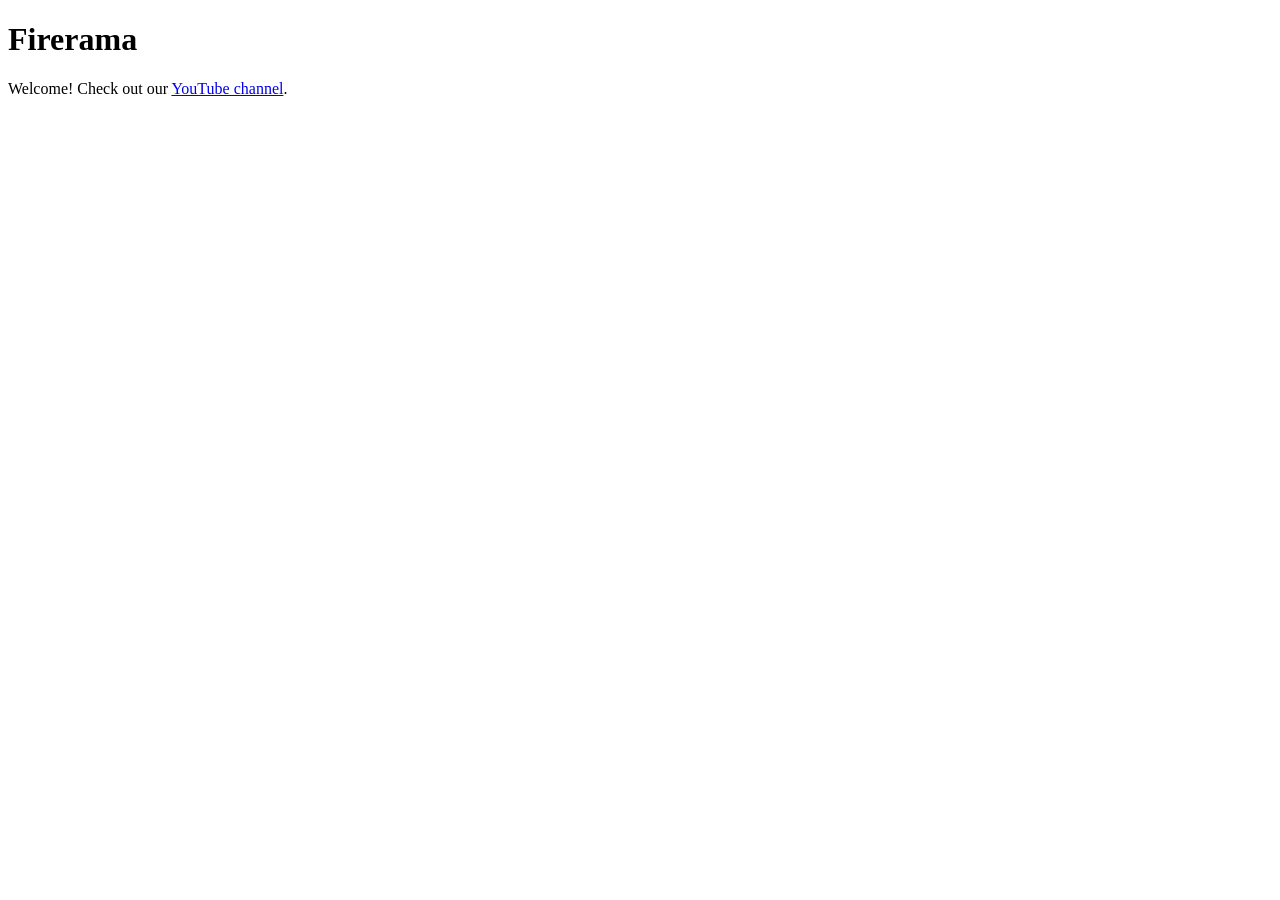
==== index.html @ be1154ab "Create index.html" ====
<!doctype html>
<html lang="en">
<head>
  <meta charset="utf-8">
  <meta name="viewport" content="width=device-width, initial-scale=1">
  <title>Firerama</title>
</head>
<body>
  <h1>Firerama</h1>
  <p>Welcome! Check out our <a href="https://www.youtube.com/@Firerama">YouTube channel</a>.</p>
</body>
</html>
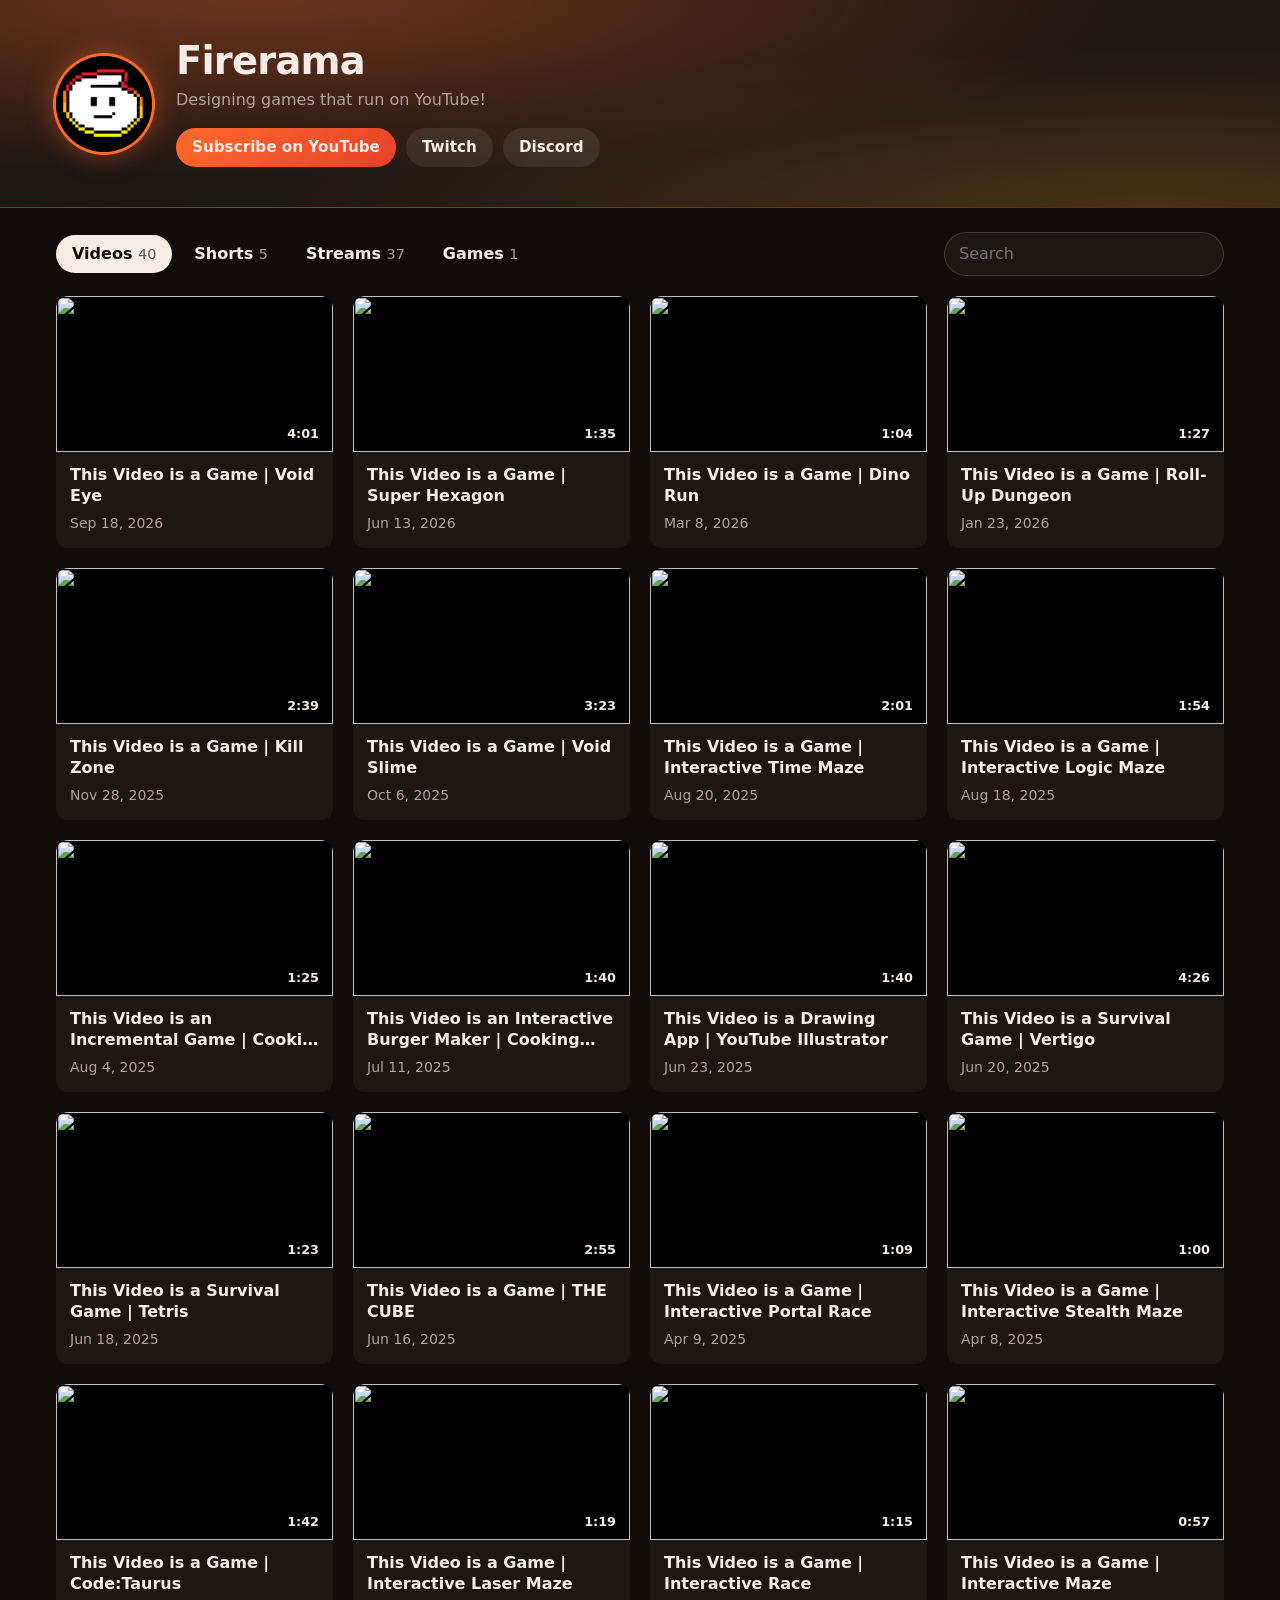
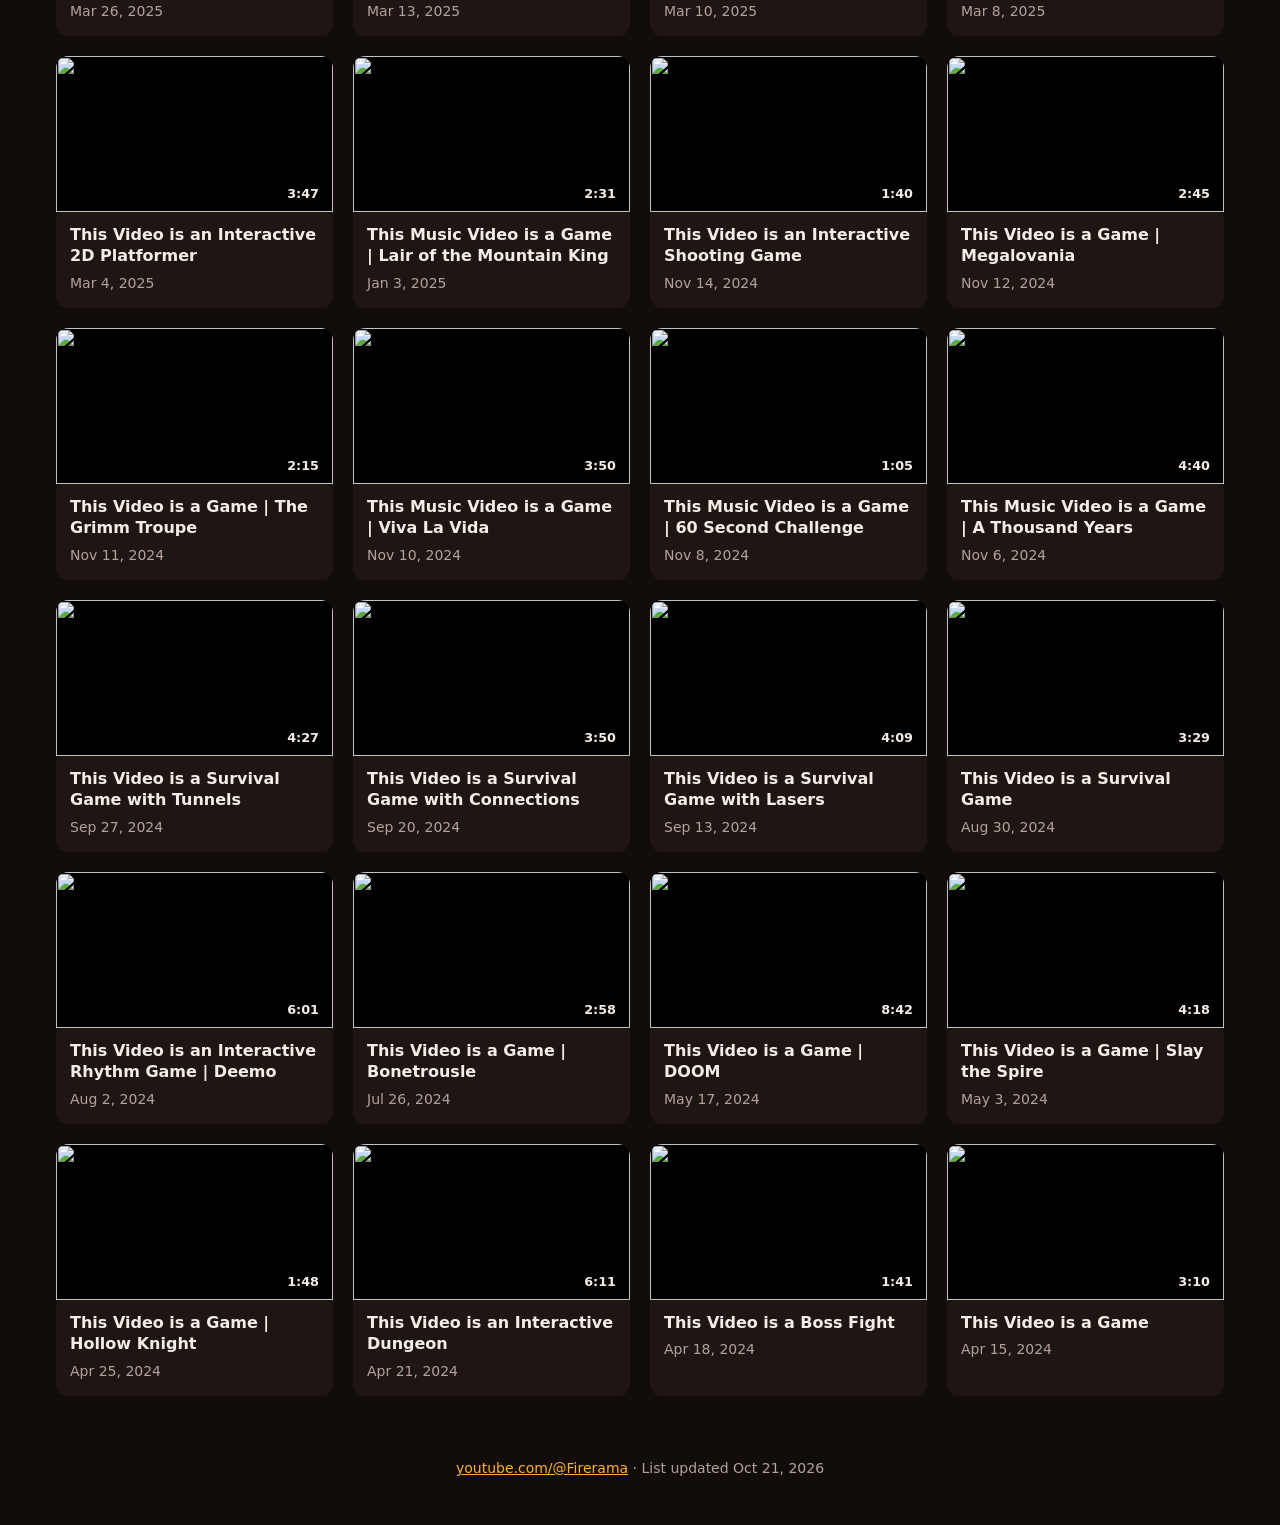
==== commit 680d3196: "Add channel video showcase and Ender Quest - Video grid with Videos, Shorts and Streams tabs, built " ====
--- a/index.html
+++ b/index.html
@@ -4,9 +4,54 @@
   <meta charset="utf-8">
   <meta name="viewport" content="width=device-width, initial-scale=1">
   <title>Firerama</title>
+  <meta name="description" content="Firerama designs games you play right inside YouTube. Watch every video and stream here.">
+  <meta property="og:title" content="Firerama">
+  <meta property="og:description" content="Games that run on YouTube. Watch every video and stream.">
+  <meta name="theme-color" content="#120d0b">
+  <link rel="stylesheet" href="style.css">
 </head>
 <body>
-  <h1>Firerama</h1>
-  <p>Welcome! Check out our <a href="https://www.youtube.com/@Firerama">YouTube channel</a>.</p>
+  <header class="channel">
+    <div class="channel-inner">
+      <img class="avatar" id="avatar" src="" alt="" width="96" height="96" hidden>
+      <div class="channel-text">
+        <h1>Firerama</h1>
+        <p class="tagline">Designing games that run on YouTube!</p>
+        <div class="links">
+          <a class="btn btn-sub" href="https://www.youtube.com/@Firerama?sub_confirmation=1" target="_blank" rel="noopener">Subscribe on YouTube</a>
+          <a class="btn" href="https://www.twitch.tv/fireramalive" target="_blank" rel="noopener">Twitch</a>
+          <a class="btn" href="https://discord.gg/9KY5eY7XPu" target="_blank" rel="noopener">Discord</a>
+        </div>
+      </div>
+    </div>
+  </header>
+
+  <main>
+    <div class="toolbar">
+      <nav class="tabs" aria-label="Video type">
+        <a class="tab" href="#videos" data-type="video">Videos <span class="count"></span></a>
+        <a class="tab" href="#shorts" data-type="short">Shorts <span class="count"></span></a>
+        <a class="tab" href="#streams" data-type="stream">Streams <span class="count"></span></a>
+        <a class="tab" href="#games" data-type="game">Games <span class="count"></span></a>
+      </nav>
+      <input type="search" id="search" placeholder="Search" aria-label="Search">
+    </div>
+    <p class="status" id="status">Loading videos…</p>
+    <ul class="grid" id="grid"></ul>
+  </main>
+
+  <footer>
+    <p><a href="https://www.youtube.com/@Firerama" target="_blank" rel="noopener">youtube.com/@Firerama</a> · <span id="updated"></span></p>
+  </footer>
+
+  <dialog id="player" aria-label="Video player">
+    <div class="player-frame"><iframe id="player-iframe" title="" allow="autoplay; encrypted-media; picture-in-picture; fullscreen" allowfullscreen></iframe></div>
+    <div class="player-bar">
+      <a id="player-link" href="#" target="_blank" rel="noopener">Watch on YouTube</a>
+      <button type="button" id="player-close">Close</button>
+    </div>
+  </dialog>
+
+  <script src="app.js"></script>
 </body>
 </html>
--- a/style.css
+++ b/style.css
@@ -0,0 +1,205 @@
+:root {
+  --bg: #120d0b;
+  --surface: #1e1613;
+  --surface-hover: #2a1e19;
+  --text: #f5ece6;
+  --muted: #b3a29a;
+  --accent: #ff6a2b;
+  --accent-2: #ffb02e;
+  --radius: 12px;
+  color-scheme: dark;
+}
+
+* { box-sizing: border-box; }
+
+body {
+  margin: 0;
+  background: var(--bg);
+  color: var(--text);
+  font: 16px/1.5 system-ui, -apple-system, "Segoe UI", Roboto, sans-serif;
+}
+
+a { color: var(--accent-2); }
+
+.channel {
+  background:
+    radial-gradient(ellipse at 20% 0%, rgba(255, 106, 43, .35), transparent 60%),
+    radial-gradient(ellipse at 90% 100%, rgba(255, 176, 46, .18), transparent 55%),
+    var(--surface);
+  border-bottom: 1px solid rgba(255, 106, 43, .25);
+}
+
+.channel-inner {
+  max-width: 1200px;
+  margin: 0 auto;
+  padding: 40px 16px;
+  display: flex;
+  gap: 24px;
+  align-items: center;
+}
+
+.avatar {
+  width: 96px;
+  height: 96px;
+  border-radius: 50%;
+  flex: none;
+  box-shadow: 0 0 0 3px var(--accent), 0 0 28px rgba(255, 106, 43, .5);
+}
+
+h1 { margin: 0; font-size: 2.4rem; line-height: 1.1; letter-spacing: -.02em; }
+.tagline { margin: 6px 0 16px; color: var(--muted); }
+
+.links { display: flex; flex-wrap: wrap; gap: 10px; }
+
+.btn {
+  display: inline-block;
+  padding: 8px 16px;
+  border-radius: 999px;
+  background: rgba(255, 255, 255, .08);
+  color: var(--text);
+  text-decoration: none;
+  font-weight: 600;
+  font-size: .95rem;
+}
+.btn:hover { background: rgba(255, 255, 255, .16); }
+.btn-sub { background: linear-gradient(135deg, var(--accent), #e8412a); }
+.btn-sub:hover { background: linear-gradient(135deg, #ff7d45, #f05238); }
+
+main { max-width: 1200px; margin: 0 auto; padding: 24px 16px 48px; }
+
+.toolbar {
+  display: flex;
+  flex-wrap: wrap;
+  align-items: center;
+  justify-content: space-between;
+  gap: 12px;
+  margin-bottom: 20px;
+}
+.tabs { display: flex; gap: 6px; flex-wrap: wrap; }
+.tab {
+  padding: 7px 16px;
+  border-radius: 999px;
+  color: var(--text);
+  text-decoration: none;
+  font-weight: 600;
+}
+.tab:hover { background: rgba(255, 255, 255, .08); }
+.tab[aria-current="page"] { background: var(--text); color: var(--bg); }
+.count { opacity: .65; font-weight: 400; font-size: .9rem; }
+
+#search {
+  flex: 0 1 280px;
+  min-width: 0;
+  padding: 9px 14px;
+  border-radius: 999px;
+  border: 1px solid rgba(255, 255, 255, .15);
+  background: var(--surface);
+  color: var(--text);
+  font: inherit;
+}
+#search:focus { outline: 2px solid var(--accent); outline-offset: 1px; }
+
+.status { color: var(--muted); }
+
+.grid {
+  list-style: none;
+  margin: 0;
+  padding: 0;
+  display: grid;
+  grid-template-columns: repeat(auto-fill, minmax(260px, 1fr));
+  gap: 20px;
+}
+
+.card {
+  display: block;
+  height: 100%;
+  background: var(--surface);
+  border-radius: var(--radius);
+  overflow: hidden;
+  color: inherit;
+  text-decoration: none;
+  transition: transform .15s ease, background .15s ease;
+}
+.card:hover, .card:focus-visible { background: var(--surface-hover); transform: translateY(-3px); }
+.card:focus-visible { outline: 2px solid var(--accent); }
+
+.grid.shorts { grid-template-columns: repeat(auto-fill, minmax(180px, 1fr)); }
+
+.thumb { position: relative; aspect-ratio: 16 / 9; background: #000; }
+/* Shorts thumbnails are 4:3 with the vertical frame centred, so a 9:16 crop shows just the frame. */
+.shorts .thumb { aspect-ratio: 9 / 16; }
+.thumb img { width: 100%; height: 100%; object-fit: cover; display: block; }
+.duration {
+  position: absolute;
+  right: 8px;
+  bottom: 8px;
+  padding: 1px 6px;
+  border-radius: 4px;
+  background: rgba(0, 0, 0, .8);
+  font-size: .8rem;
+  font-weight: 600;
+}
+
+.card-body { padding: 12px 14px 14px; }
+.card-title {
+  margin: 0 0 6px;
+  font-size: 1rem;
+  font-weight: 600;
+  line-height: 1.35;
+  display: -webkit-box;
+  -webkit-line-clamp: 2;
+  -webkit-box-orient: vertical;
+  overflow: hidden;
+}
+.card-date { margin: 0; color: var(--muted); font-size: .875rem; }
+.card-desc { margin: 0 0 6px; color: var(--muted); font-size: .9rem; }
+
+.thumb-placeholder {
+  display: grid;
+  place-items: center;
+  padding: 16px;
+  text-align: center;
+  font-size: 1.3rem;
+  font-weight: 700;
+  background: linear-gradient(135deg, var(--accent), #7a1f12);
+}
+
+footer { text-align: center; color: var(--muted); font-size: .875rem; padding: 0 16px 32px; }
+
+dialog {
+  width: min(1100px, calc(100vw - 32px));
+  padding: 0;
+  border: none;
+  border-radius: var(--radius);
+  background: var(--surface);
+  color: var(--text);
+  overflow: hidden;
+}
+dialog::backdrop { background: rgba(0, 0, 0, .8); }
+.player-frame { aspect-ratio: 16 / 9; background: #000; }
+dialog.short { width: min(420px, calc(100vw - 32px)); }
+dialog.short .player-frame { aspect-ratio: 9 / 16; max-height: calc(100vh - 120px); margin: 0 auto; }
+.player-frame iframe { width: 100%; height: 100%; border: 0; display: block; }
+.player-bar { display: flex; justify-content: space-between; align-items: center; padding: 10px 14px; }
+.player-bar button {
+  font: inherit;
+  font-weight: 600;
+  color: var(--text);
+  background: rgba(255, 255, 255, .1);
+  border: none;
+  border-radius: 999px;
+  padding: 6px 14px;
+  cursor: pointer;
+}
+.player-bar button:hover { background: rgba(255, 255, 255, .2); }
+
+@media (max-width: 600px) {
+  .channel-inner { flex-direction: column; text-align: center; padding: 28px 16px; gap: 16px; }
+  .links { justify-content: center; }
+  h1 { font-size: 2rem; }
+  #search { flex: 1 1 100%; }
+  .grid { grid-template-columns: 1fr; gap: 16px; }
+  .grid.shorts { grid-template-columns: 1fr 1fr; gap: 12px; }
+  .tabs { width: 100%; justify-content: space-between; gap: 0; }
+  .tab { padding: 6px 10px; font-size: .95rem; }
+}
